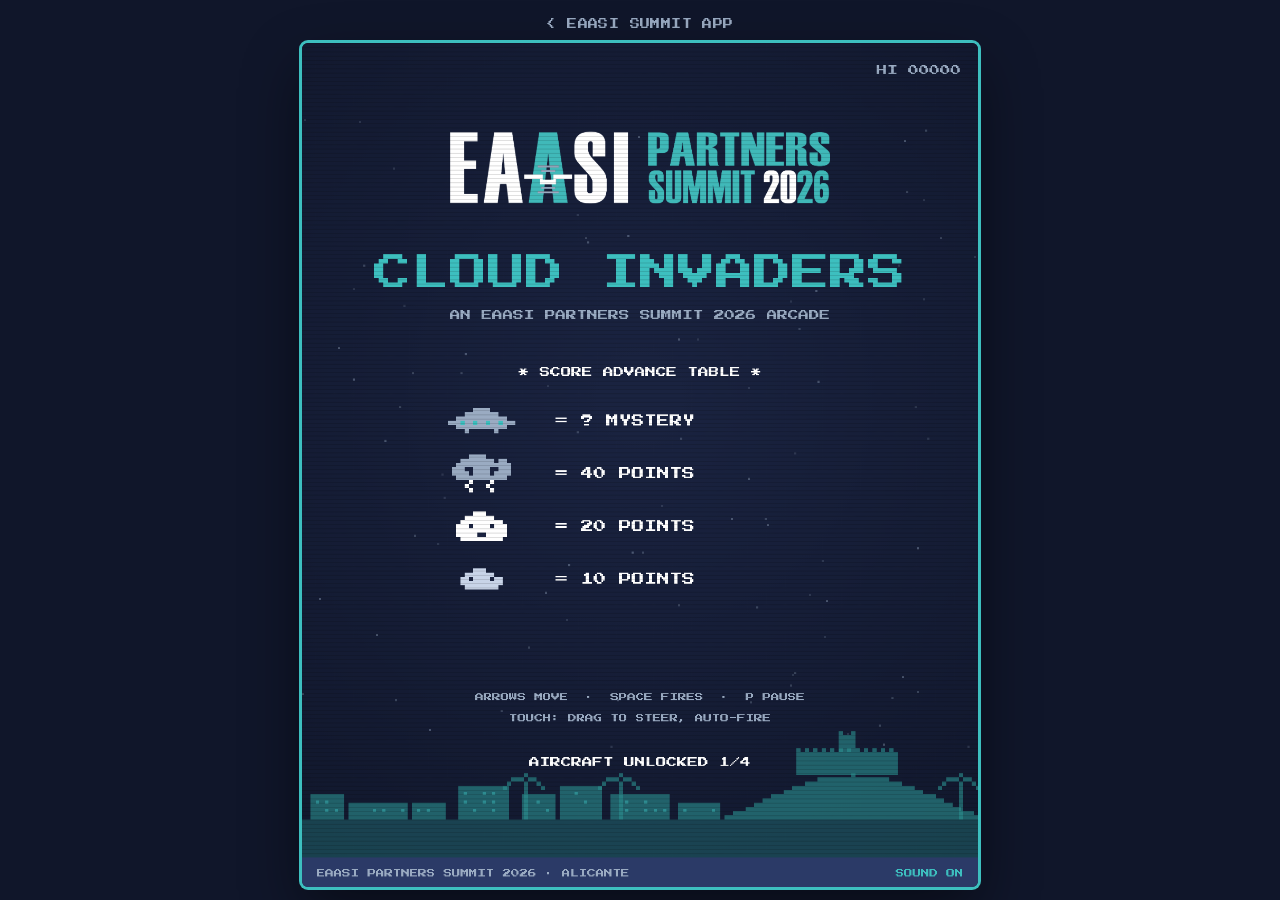
==== play/index.html @ fc4d6322 "Add Cloud Invaders arcade game with Top Pilots leaderboard - play/index.html: self-contained break-t" ====
<!doctype html>
<html lang="en">
<head>
<meta charset="utf-8">
<meta name="viewport" content="width=device-width, initial-scale=1, viewport-fit=cover">
<meta name="theme-color" content="#10162A">
<link rel="icon" href="/icons/icon-192.png" type="image/png">
<title>Cloud Invaders</title>
<meta name="claude:viewport-fit-sides" content="cover">
<link rel="preconnect" href="https://fonts.googleapis.com">
<link rel="preconnect" href="https://fonts.gstatic.com" crossorigin>
<link rel="stylesheet" href="https://fonts.googleapis.com/css2?family=Press+Start+2P&display=swap">
<style>
/* Layout: one arcade cabinet screen (640x800 logical) scaled to fit the viewport, nothing else on the page.
   Deliberately single-theme: a dark arcade screen in the EAASI navy/teal palette. */
:root{
  --bg:#10162A; --navy:#1A2340; --mid:#2B3A67; --teal:#3DBFBF; --steel:#9AABC2;
  --pixel:"Press Start 2P", ui-monospace, "Courier New", monospace;
  color-scheme:dark;
}
html,body{height:100%}
body{background:var(--bg);color:var(--steel);margin:0;overflow:hidden;font-family:var(--pixel)}
.wrap{height:100%;box-sizing:border-box;display:flex;flex-direction:column;align-items:center;justify-content:center;gap:8px;
  padding-left:max(16px, env(safe-area-inset-left, 0px));padding-right:max(16px, env(safe-area-inset-right, 0px));padding-block:12px}
canvas{display:block;touch-action:none;user-select:none;-webkit-user-select:none;outline:none;border-radius:6px;
  box-shadow:0 0 0 1px var(--mid), 0 24px 60px rgba(0,0,0,.45);background:var(--navy)}
canvas:focus-visible{box-shadow:0 0 0 3px var(--teal), 0 24px 60px rgba(0,0,0,.45)}
[hidden]{display:none!important}
.stage{position:relative}
.back{font-family:var(--pixel);font-size:10px;color:var(--steel);text-decoration:none;letter-spacing:.04em;padding:6px 2px}
.back:hover,.back:focus-visible{color:var(--teal)}
.lb-form{position:absolute;left:9%;right:9%;top:49%;box-sizing:border-box;display:flex;flex-direction:column;gap:12px;padding:16px;
  background:rgba(26,35,64,.97);border:2px solid var(--teal);border-radius:8px;font-family:var(--pixel)}
.lb-form label{font-size:clamp(8px,1.5vh,11px);line-height:1.7;color:var(--teal);text-align:center}
.lb-form input{font-family:var(--pixel);font-size:16px;text-transform:uppercase;text-align:center;padding:10px 8px;min-width:0;
  background:var(--bg);color:#fff;border:1px solid var(--mid);border-radius:4px}
.lb-form input:focus-visible{outline:2px solid var(--teal);outline-offset:1px}
.lb-form .row{display:flex;gap:10px}
.lb-form button{flex:1;font-family:var(--pixel);font-size:11px;padding:11px 6px;border-radius:4px;cursor:pointer;border:1px solid var(--teal)}
.lb-form .send{background:var(--teal);color:var(--bg)}
.lb-form .skip{background:transparent;color:var(--teal)}
.lb-form button:focus-visible{outline:2px solid #fff;outline-offset:2px}
.lb-form .msg{font-size:9px;line-height:1.6;color:var(--steel);text-align:center;min-height:1em}
</style>
</head>
<body>
<div class="wrap" id="wrap">
  <a class="back" id="back" href="/">&lt; EAASI SUMMIT APP</a>
  <div class="stage" id="stage">
  <canvas id="game" tabindex="0" aria-label="Cloud Invaders, an EAASI Partners Summit 2026 arcade game. Arrow keys move, Space fires, Enter starts. On touch screens, drag to steer; the aircraft fires automatically."></canvas>
  <form class="lb-form" id="lbForm" hidden autocomplete="off">
    <label for="lbName">NEW SCORE! ENTER YOUR NAME FOR THE TOP PILOTS BOARD</label>
    <input id="lbName" name="name" maxlength="14" required spellcheck="false" placeholder="YOUR NAME">
    <div class="row"><button class="send" type="submit">SEND</button><button class="skip" type="button" id="lbSkip">SKIP</button></div>
    <div class="msg" id="lbMsg" aria-live="polite"></div>
  </form>
  </div>
</div>
<script>
(() => {
"use strict";
// ---------------------------------------------------------------- constants
const W = 640, H = 800, P = 4;
const PLAYER_Y = 664, GROUND = 714, FOOT = 772;
const C = { bg:"#10162A", navy:"#1A2340", mid:"#2B3A67", teal:"#3DBFBF", dteal:"#2A8F8F", steel:"#9AABC2",
            slate:"#6A7A8E", peri:"#C8D4E8", white:"#FFFFFF", rain:"#78AADC", hull:"#E8EEF8" };
const FONT = '"Press Start 2P", ui-monospace, monospace';
const LOGO = new Image(); LOGO.src = "[data-uri]";

// Top Pilots leaderboard (Supabase). Leave both empty to play without a leaderboard.
const LEADERBOARD = { url: "", key: "" };
const LB_ON = /^https:\/\//.test(LEADERBOARD.url) && LEADERBOARD.key.length > 20;
const PLANE_CODE = { p68:"P68", da62:"DA62", c421:"C421", b350:"KA350" };
const lb = { top:null, rank:null, myId:null };
function lbHeaders(extra = {}) {
  const h = { apikey:LEADERBOARD.key, ...extra };
  if (LEADERBOARD.key.startsWith("eyJ")) h.Authorization = "Bearer " + LEADERBOARD.key;   // legacy anon JWT
  return h;
}
async function lbRefresh() {
  if (!LB_ON) return;
  try {
    const r = await fetch(`${LEADERBOARD.url}/rest/v1/scores?select=id,name,score,wave,plane&order=score.desc,created_at.asc&limit=10`, { headers:lbHeaders() });
    if (r.ok) lb.top = await r.json();
  } catch (e) {}
}
async function lbSubmit(name, score, wave, plane) {
  const r = await fetch(`${LEADERBOARD.url}/rest/v1/rpc/submit_score`, {
    method:"POST", headers:lbHeaders({ "Content-Type":"application/json" }),
    body:JSON.stringify({ p_name:name, p_score:score, p_wave:wave, p_plane:plane }) });
  if (!r.ok) throw new Error("submit " + r.status);
  return r.json();
}
async function lbRank(score) {
  try {
    const r = await fetch(`${LEADERBOARD.url}/rest/v1/scores?select=id&score=gt.${score}`, { method:"HEAD", headers:lbHeaders({ Prefer:"count=exact" }) });
    const m = (r.headers.get("content-range") || "").match(/\/(\d+)/);
    return m ? Number(m[1]) + 1 : null;
  } catch (e) { return null; }
}

// ---------------------------------------------------------------- aircraft
const PLANES = [
  { id:"p68", line1:"PARTENAVIA P68", line2:"OBSERVER", short:"P68 OBSERVER", unlock:0,
    speed:230, cool:0.50, beams:1, maxBul:2, bspeed:540, lives:3,
    rows:["......GGG......","......GGG......","......WWW......","..EE..WWW..EE..","WWEEWWWWWWWEEWW","WWWWWWWWWWWWWWW",
          "..EE..WSW..EE..","......WSW......","......WSW......","......WSW......","......WWW......","....WWWWWWW....",
          "....WWWWWWW....",".......W......."],
    map:{W:C.white,G:C.teal,E:C.steel,S:C.teal} },
  { id:"da62", line1:"DIAMOND DA62", line2:"MPP", short:"DA62 MPP", unlock:2,
    speed:275, cool:0.42, beams:1, maxBul:3, bspeed:660, lives:3,
    rows:[".......W.......","......WWW......","......WTW......","......WTW......","..EE..WWW..EE..","..EE..WWW..EE..",
          "WWEEWWWWWWWEEWW",".WWWWWWWWWWWWW.","..EE..WWW..EE..","......WWW......","......WWW......","......WWW......",
          ".......W.......","....WWWWWWW...."],
    map:{W:C.hull,T:C.teal,E:C.slate} },
  { id:"c421", line1:"CESSNA 421", line2:"GOLDEN EAGLE", short:"CESSNA 421", unlock:4,
    speed:250, cool:0.45, beams:2, maxBul:4, bspeed:580, lives:3,
    rows:[".......W.......","......WWW......","......WWW......","......WTW......","..EE..WTW..EE..","..EE..WWW..EE..",
          "WWEEWWWWWWWEEWW","WWWWWWWWWWWWWWW","......WSW......","......WSW......","......WWW......","....WWWWWWW....",
          "...WWWWWWWWW...",".......W......."],
    map:{W:C.peri,T:C.navy,E:C.steel,S:C.teal} },
  { id:"b350", line1:"BEECHCRAFT", line2:"KING AIR 350", short:"KING AIR 350", unlock:6,
    speed:290, cool:0.34, beams:3, maxBul:6, bspeed:680, lives:4,
    rows:["........W........",".......WWW.......",".......WTW.......",".......WWW.......","...EE..WWW..EE...","...EE..WWW..EE...",
          "WWWEEWWWWWWWEEWWW","GWWWWWWWWWWWWWWWG","...EE..WSW..EE...",".......WSW.......",".......WSW.......",".......WWW.......",
          ".......WWW.......","....WWWWWWWWW....","........W........"],
    map:{W:C.white,T:C.teal,E:C.steel,S:C.teal,G:C.teal} },
];

// ---------------------------------------------------------------- cloud invaders (original pixel art)
const CLOUDS = {
  storm:{ frames:[
    ["....XXXX......","..XXXXXXXX.XX.",".XXXXXXXXXXXXX","XXXEEXXXXEEXXX","XXXXEXXXXEXXXX",".XXXXXXXXXXXX.","....B....B....","...B....B.....","....B....B...."],
    ["......XXXX....",".XX.XXXXXXXX..","XXXXXXXXXXXXX.","XXXEEXXXXEEXXX","XXXXEXXXXEXXXX",".XXXXXXXXXXXX.",".....B....B...","....B....B....",".....B....B..."]],
    map:{X:C.steel,E:C.navy,B:C.white}, pts:40 },
  cumulus:{ frames:[
    ["....XXX.....","..XXXXXXX...",".XXXXXXXXXX.","XXXEXXXXEXXX","XXXXXXXXXXXX","XXXXXEEXXXXX",".XXXXXXXXXX."],
    [".....XXX....","...XXXXXXX..",".XXXXXXXXXX.","XXXEXXXXEXXX","XXXXXXXXXXXX","XXXXXXXXXXXX",".XXXXXEEXXX."]],
    map:{X:C.white,E:C.navy}, pts:20 },
  small:{ frames:[
    ["...XXX....",".XXXXXXX..","XXEXXXXEXX","XXXXXXXXXX",".XXXXXXXX."],
    ["....XXX...","..XXXXXXX.","XXEXXXXEXX","XXXXXXXXXX",".XXXXXXXX."]],
    map:{X:C.peri,E:C.navy}, pts:10 },
  jammer:{ frames:[
    ["......XXXX......","....XXXXXXXX....","..XXXXXXXXXXXX..","XXXLXXLXXLXXLXXX","..XXXXXXXXXXXX..","....X......X...."],
    ["......XXXX......","....XXXXXXXX....","..XXXXXXXXXXXX..","XXLXXLXXLXXLXXLX","..XXXXXXXXXXXX..","....X......X...."]],
    map:{X:C.steel,L:C.teal}, pts:0 },
};

function makeSprite(rows, map, p) {
  const c = document.createElement("canvas");
  c.width = rows[0].length * p; c.height = rows.length * p;
  const x = c.getContext("2d");
  rows.forEach((r, y) => [...r].forEach((ch, i) => { if (ch !== ".") { x.fillStyle = map[ch]; x.fillRect(i * p, y * p, p, p); } }));
  return c;
}
function silhouette(rows, p) {
  const m = {}; [...new Set(rows.join(""))].forEach(ch => m[ch] = C.mid);
  return makeSprite(rows, m, p);
}
function pixels(rows, map) {
  const out = [];
  rows.forEach((r, y) => [...r].forEach((ch, i) => { if (ch !== ".") out.push([i, y, map[ch]]); }));
  return out;
}
const SPR = {};
for (const [k, d] of Object.entries(CLOUDS)) {
  SPR[k] = d.frames.map(f => makeSprite(f, d.map, P));
  SPR[k].w = d.frames[0][0].length * P; SPR[k].h = d.frames[0].length * P;
}
PLANES.forEach(pl => {
  pl.spr = makeSprite(pl.rows, pl.map, P);
  pl.big = makeSprite(pl.rows, pl.map, 5);
  pl.dark = silhouette(pl.rows, 5);
  pl.mini = makeSprite(pl.rows, pl.map, 2);
});

// ---------------------------------------------------------------- persistence (per browser; optional)
const KEY = "eaasi-cloud-invaders-v1";
const save = { hi:0, unlocked:0, sel:0, mute:false };
try { const s = JSON.parse(localStorage.getItem(KEY) || "null"); if (s && typeof s === "object") Object.assign(save, s); } catch (e) {}
if (!PLANES[save.sel] || PLANES[save.sel].unlock > save.unlocked) save.sel = 0;
function persist() { try { localStorage.setItem(KEY, JSON.stringify(save)); } catch (e) {} }
const isUnlocked = i => PLANES[i].unlock <= save.unlocked;

// ---------------------------------------------------------------- sound (Web Audio, after first input)
let ac = null;
function audio() {
  if (save.mute) return null;
  if (!ac) { try { ac = new (window.AudioContext || window.webkitAudioContext)(); } catch (e) { return null; } }
  if (ac.state === "suspended") ac.resume();
  return ac;
}
function tone(f1, f2, dur, type = "square", vol = .04, delay = 0) {
  const a = audio(); if (!a) return;
  const t = a.currentTime + delay, o = a.createOscillator(), g = a.createGain();
  o.type = type; o.frequency.setValueAtTime(f1, t); o.frequency.exponentialRampToValueAtTime(Math.max(20, f2), t + dur);
  g.gain.setValueAtTime(vol, t); g.gain.exponentialRampToValueAtTime(0.0001, t + dur);
  o.connect(g).connect(a.destination); o.start(t); o.stop(t + dur + .02);
}
function noise(dur, vol = .05) {
  const a = audio(); if (!a) return;
  const b = a.createBuffer(1, Math.floor(a.sampleRate * dur), a.sampleRate), d = b.getChannelData(0);
  for (let i = 0; i < d.length; i++) d[i] = (Math.random() * 2 - 1) * (1 - i / d.length);
  const s = a.createBufferSource(), g = a.createGain(); s.buffer = b; g.gain.value = vol;
  s.connect(g).connect(a.destination); s.start();
}
const SFX = {
  shoot: () => tone(1500, 700, .07, "square", .02),
  hit:   () => { noise(.16, .05); tone(320, 90, .14, "triangle", .05); },
  ufo:   () => tone(420, 980, .3, "sawtooth", .018),
  ufoHit:() => { noise(.3, .07); [0, .08, .16].forEach((d, i) => tone(600 + i * 300, 600 + i * 300, .08, "square", .03, d)); },
  die:   () => { noise(.5, .08); tone(400, 60, .6, "sawtooth", .045); },
  step:  i => { const f = [110, 98, 87, 82][i % 4]; tone(f, f, .06, "triangle", .03); },
  clear: () => [523, 659, 784, 1047].forEach((f, i) => tone(f, f, .14, "square", .03, i * .11)),
  unlock:() => [392, 523, 659, 784, 1047, 1319].forEach((f, i) => tone(f, f, .16, "triangle", .05, .5 + i * .1)),
  start: () => [262, 330, 392, 523].forEach((f, i) => tone(f, f, .1, "square", .03, i * .08)),
  nope:  () => tone(160, 120, .15, "square", .03),
  blip:  () => tone(880, 880, .04, "square", .02),
};

// ---------------------------------------------------------------- canvas sizing
const cv = document.getElementById("game"), ctx = cv.getContext("2d"), wrap = document.getElementById("wrap");
let R = 1, bgLayer = null;
function resize() {
  const cs = getComputedStyle(wrap), r = wrap.getBoundingClientRect();
  const aw = r.width - parseFloat(cs.paddingLeft) - parseFloat(cs.paddingRight);
  const ah = r.height - parseFloat(cs.paddingTop) - parseFloat(cs.paddingBottom);
  const back = document.getElementById("back");
  const bh = back && !back.hidden ? back.offsetHeight + 8 : 0;
  const s = Math.max(.25, Math.min(aw / W, (ah - bh) / H));
  const stage = document.getElementById("stage");
  stage.style.width = Math.floor(W * s) + "px"; stage.style.height = Math.floor(H * s) + "px";
  cv.style.width = Math.floor(W * s) + "px"; cv.style.height = Math.floor(H * s) + "px";
  const nr = Math.min(4, Math.max(1, Math.ceil(s * (window.devicePixelRatio || 1))));
  if (nr !== R || !bgLayer) { R = nr; cv.width = W * R; cv.height = H * R; bgLayer = buildBackground(); }
}

// ---------------------------------------------------------------- static background: sky, stars, Alicante skyline
function rng(seed) { let s = seed; return () => (s = (s * 16807) % 2147483647) / 2147483647; }
function buildBackground() {
  const c = document.createElement("canvas"); c.width = W * R; c.height = H * R;
  const x = c.getContext("2d"); x.scale(R, R);
  const gr = x.createRadialGradient(W / 2, H * .42, 40, W / 2, H * .42, H * .75);
  gr.addColorStop(0, C.navy); gr.addColorStop(1, C.bg);
  x.fillStyle = gr; x.fillRect(0, 0, W, H);
  const r = rng(7);
  for (let i = 0; i < 90; i++) {
    x.globalAlpha = [.18, .28, .4][Math.floor(r() * 3)];
    x.fillStyle = C.steel; x.fillRect(Math.floor(r() * W / 2) * 2, 70 + Math.floor(r() * 300) * 2, 2, 2);
  }
  x.globalAlpha = 1;
  // skyline band
  const q = 4, g0 = GROUND + 22, c1 = "rgba(42,143,143,.62)", c2 = "rgba(61,191,191,.45)";
  x.fillStyle = "rgba(42,143,143,.35)"; x.fillRect(0, g0, W, FOOT - g0);
  // Benacantil hill + Santa Barbara castle
  const cx = 520, hw = 140, hh = 44;
  x.fillStyle = c1;
  for (let px = cx - hw; px < cx + hw; px += q) {
    const h = Math.floor(hh * Math.pow(Math.cos((px - cx) / hw * Math.PI / 2), 1.4) / q) * q;
    x.fillRect(px, g0 - h, q, h);
  }
  const top = g0 - hh;
  x.fillRect(cx - 52, top - 20, 96, 22);
  for (let px = cx - 52; px < cx + 44; px += 2 * q) x.fillRect(px, top - 20 - q, q, q);
  x.fillRect(cx - 12, top - 36, 16, 16);
  x.fillRect(cx - 12, top - 40, q, q); x.fillRect(cx, top - 40, q, q);
  // city blocks
  let bx = 8; const r2 = rng(3);
  while (bx < cx - hw - 20) {
    const bw = [32, 40, 48, 56][Math.floor(r2() * 4)], bh = [16, 24, 32, 40][Math.floor(r2() * 4)];
    x.fillStyle = c1; x.fillRect(bx, g0 - bh, bw, bh);
    x.fillStyle = c2;
    for (let wy = g0 - bh + 6; wy < g0 - 4; wy += 8) for (let wx = bx + 5; wx < bx + bw - 4; wx += 9) if (r2() < .45) x.fillRect(wx, wy, 3, 3);
    bx += bw + [4, 8, 12][Math.floor(r2() * 3)];
  }
  // palms
  x.fillStyle = c1;
  for (const px of [210, 300, 640 - 18]) {
    x.fillRect(px, g0 - 36, q, 36);
    for (const [dx, dy] of [[-16,-36],[-12,-40],[-8,-40],[-4,-40],[4,-40],[8,-40],[12,-36],[16,-32],[-20,-32],[0,-44]]) x.fillRect(px + dx, g0 + dy, q, q);
  }
  // footer band
  x.fillStyle = C.mid; x.fillRect(0, FOOT, W, H - FOOT);
  x.font = `8px ${FONT}`; x.fillStyle = C.steel; x.textBaseline = "middle"; x.textAlign = "left";
  x.fillText("EAASI PARTNERS SUMMIT 2026 · ALICANTE", 14, FOOT + 15);
  return c;
}

// ---------------------------------------------------------------- input
const keys = { left:false, right:false, fire:false };
const touch = { active:false, x:W / 2 };
let paused = false;

// ---------------------------------------------------------------- game state
let state = "title", st = 0, sel = save.sel, g = null, clock = 0;

function newGame() {
  const pl = PLANES[sel];
  save.sel = sel; persist();
  g = { pl, score:0, lives:pl.lives, wave:0, parts:[], pops:[] };
  SFX.start(); nextWave();
}
function nextWave() {
  g.wave++;
  g.clouds = [];
  ["storm", "cumulus", "cumulus", "small"].forEach((k, r) => { for (let c = 0; c < 8; c++) g.clouds.push({ k, r, c, alive:true }); });
  g.total = g.clouds.length;
  g.ox = (W - (7 * 64 + 56)) / 2; g.oy = 110 + Math.min(g.wave - 1, 6) * 16;
  g.dir = 1; g.acc = 0; g.anim = 0; g.stepN = 0;
  g.px = W / 2; g.shots = []; g.drops = []; g.splash = []; g.cool = .3; g.dropAcc = 0;
  g.ufo = null; g.ufoT = 10 + Math.random() * 8; g.ufoCount = 0; g.inv = 1.6; g.respawn = 0; g.dying = 0;
  state = "play"; st = 0;
}
const cloudX = cl => g.ox + cl.c * 64 + (56 - SPR[cl.k].w) / 2;
const cloudY = cl => g.oy + cl.r * 44 + (36 - SPR[cl.k].h) / 2;
const clamp = (v, a, b) => Math.max(a, Math.min(b, v));

function burst(x, y, rows, map, p = P) {
  pixels(rows, map).forEach(([px, py, col], i) => {
    if (i % 2) return;
    const a = Math.random() * Math.PI * 2, sp = 40 + Math.random() * 160;
    g.parts.push({ x:x + px * p, y:y + py * p, vx:Math.cos(a) * sp, vy:Math.sin(a) * sp - 60, c:col, t:0, s:p });
  });
}
function fire() {
  const pl = g.pl, y = PLAYER_Y - 30;
  if (pl.beams === 1) g.shots.push({ x:g.px, y, vx:0 });
  else if (pl.beams === 2) { g.shots.push({ x:g.px - 14, y:y + 8, vx:0 }, { x:g.px + 14, y:y + 8, vx:0 }); }
  else { g.shots.push({ x:g.px, y, vx:0 }, { x:g.px - 12, y:y + 6, vx:-70 }, { x:g.px + 12, y:y + 6, vx:70 }); }
  g.cool = pl.cool; SFX.shoot();
}
function playerHit() {
  burst(g.px - g.pl.spr.width / 2, PLAYER_Y - g.pl.spr.height / 2, g.pl.rows, g.pl.map);
  g.lives--; g.drops = []; SFX.die();
  if (g.lives <= 0) { g.dying = 1.4; } else { g.respawn = 1.3; }
}
function gameOver(reason) {
  g.reason = reason; state = "over"; st = 0; g.lbAsked = false; g.lbDone = !LB_ON || g.score <= 0;
  lb.myId = null; lb.rank = null;
  if (g.score > save.hi) { save.hi = g.score; g.newHi = true; }
  persist();
}
function waveClear() {
  g.bonus = 100 * g.wave + 50 * g.lives; g.score += g.bonus;
  g.newly = PLANES.map((p, i) => i).filter(i => PLANES[i].unlock > 0 && g.wave >= PLANES[i].unlock && save.unlocked < PLANES[i].unlock);
  save.unlocked = Math.max(save.unlocked, g.wave);
  if (g.score > save.hi) save.hi = g.score;
  persist();
  state = "clear"; st = 0; g.shots = []; g.drops = []; g.ufo = null;
  SFX.clear(); if (g.newly.length) SFX.unlock();
}

function update(dt) {
  st += dt; clock += dt;
  if (g) {
    for (const p of g.parts) { p.x += p.vx * dt; p.y += p.vy * dt; p.vy += 220 * dt; p.t += dt; }
    g.parts = g.parts.filter(p => p.t < .8);
    for (const q of g.pops) q.t += dt;
    g.pops = g.pops.filter(q => q.t < (q.big ? 1.6 : .8));
  }
  if (state === "clear" && st > (g.newly.length ? 5.2 : 3.2)) nextWave();
  if (state !== "play") return;

  const pl = g.pl;
  if (g.dying > 0) { g.dying -= dt; if (g.dying <= 0) gameOver("RAIN GROUNDED THE FLIGHT"); return; }
  const alive = g.clouds.filter(c => c.alive);
  if (!alive.length && !g.ufo) { waveClear(); return; }

  // formation: discrete steps, faster as it thins out and wave by wave
  if (alive.length) {
    const interval = (.05 + .6 * alive.length / g.total) / (1 + .12 * (g.wave - 1));
    g.acc += dt;
    if (g.acc >= interval) {
      g.acc -= interval; g.anim++; SFX.step(g.stepN++);
      let lo = 1e9, hi = -1e9;
      for (const c of alive) { lo = Math.min(lo, cloudX(c)); hi = Math.max(hi, cloudX(c) + SPR[c.k].w); }
      if ((g.dir > 0 && hi + 8 > W - 14) || (g.dir < 0 && lo - 8 < 14)) { g.dir *= -1; g.oy += 14; }
      else g.ox += 8 * g.dir;
    }
    if (alive.some(c => cloudY(c) + SPR[c.k].h >= PLAYER_Y - 30)) { burst(g.px - pl.spr.width / 2, PLAYER_Y - 28, pl.rows, pl.map); SFX.die(); gameOver("LOW CLOUD - IMC CONDITIONS"); return; }
  }

  // jammer UFO
  g.ufoT -= dt;
  if (!g.ufo && g.ufoT <= 0 && alive.length > 4 && g.ufoCount < 2) {
    g.ufoCount++;
    const d = Math.random() < .5 ? 1 : -1;
    g.ufo = { x: d > 0 ? -70 : W + 6, y: 78, v: 100 * d }; g.ufoT = 18 + Math.random() * 10; SFX.ufo();
  }
  if (g.ufo) { g.ufo.x += g.ufo.v * dt; if (g.ufo.x < -80 || g.ufo.x > W + 20) g.ufo = null; }

  // player
  if (g.respawn > 0) { g.respawn -= dt; if (g.respawn <= 0) { g.inv = 2; g.px = W / 2; } }
  else {
    let mv = (keys.right ? 1 : 0) - (keys.left ? 1 : 0);
    if (touch.active) { const d = touch.x - g.px; mv = Math.abs(d) < 3 ? 0 : Math.sign(d) * Math.min(1, Math.abs(d) / 24); }
    g.px = clamp(g.px + mv * pl.speed * dt, 34, W - 34);
    g.cool -= dt; g.inv -= dt;
    if ((keys.fire || touch.active) && g.cool <= 0 && g.shots.length + pl.beams <= pl.maxBul) fire();
  }

  // LiDAR pulses
  for (const s of g.shots) { s.y -= pl.bspeed * dt; s.x += s.vx * dt; }
  g.shots = g.shots.filter(s => {
    if (s.y < 60) return false;
    if (g.ufo && s.x >= g.ufo.x && s.x <= g.ufo.x + 64 && s.y >= g.ufo.y && s.y <= g.ufo.y + 24) {
      const pts = [50, 100, 150, 300][Math.floor(Math.random() * 4)];
      g.score += pts; burst(g.ufo.x, g.ufo.y, CLOUDS.jammer.frames[0], CLOUDS.jammer.map);
      g.pops.push({ x:g.ufo.x + 32, y:g.ufo.y, txt:`JAMMER DOWN +${pts}`, t:0, big:true });
      g.ufo = null; SFX.ufoHit(); return false;
    }
    for (const c of g.clouds) {
      if (!c.alive) continue;
      const x = cloudX(c), y = cloudY(c), sp = SPR[c.k];
      if (s.x >= x && s.x <= x + sp.w && s.y >= y && s.y <= y + sp.h) {
        c.alive = false; g.score += CLOUDS[c.k].pts;
        burst(x, y, CLOUDS[c.k].frames[g.anim % 2], CLOUDS[c.k].map);
        g.pops.push({ x:x + sp.w / 2, y, txt:"+" + CLOUDS[c.k].pts, t:0 });
        SFX.hit(); return false;
      }
    }
    return true;
  });

  // rain from the lowest cloud of a random column; storm clouds throw lightning
  g.dropAcc += dt;
  const every = Math.max(.32, 1.25 - .11 * (g.wave - 1));
  if (alive.length && g.dropAcc > every) {
    g.dropAcc = 0;
    const low = {};
    for (const c of alive) if (!low[c.c] || c.r > low[c.c].r) low[c.c] = c;
    const cols = Object.values(low), c = cols[Math.floor(Math.random() * cols.length)];
    const bolt = c.k === "storm";
    g.drops.push({ x:cloudX(c) + SPR[c.k].w / 2, y:cloudY(c) + SPR[c.k].h, v:(140 + 14 * g.wave) * (bolt ? 1.5 : 1), bolt });
  }
  for (const d of g.drops) d.y += d.v * dt;
  g.drops = g.drops.filter(d => {
    if (g.respawn <= 0 && g.inv <= 0 && Math.abs(d.x - g.px) < 22 && d.y + 10 > PLAYER_Y - 18 && d.y < PLAYER_Y + 22) { playerHit(); return false; }
    if (d.y > GROUND + 18) { g.splash.push({ x:d.x, t:0 }); return false; }
    return true;
  });
  for (const s of g.splash) s.t += dt;
  g.splash = g.splash.filter(s => s.t < .4);
}

// ---------------------------------------------------------------- drawing helpers
function text(s, x, y, size, color, align = "center", alpha = 1) {
  ctx.globalAlpha = alpha; ctx.font = `${size}px ${FONT}`; ctx.fillStyle = color;
  ctx.textAlign = align; ctx.textBaseline = "middle"; ctx.fillText(s, x, y); ctx.globalAlpha = 1;
}
const blink = (rate = 2.5) => Math.floor(clock * rate) % 2 === 0;
const pad = (n, l = 5) => String(Math.max(0, Math.floor(n))).padStart(l, "0");
function roundRect(x, y, w, h, r) { ctx.beginPath(); ctx.roundRect ? ctx.roundRect(x, y, w, h, r) : ctx.rect(x, y, w, h); }
const hits = [];   // tap regions for the current screen
function button(label, x, y, w, h, enabled, action) {
  roundRect(x, y, w, h, 6); ctx.fillStyle = enabled ? C.teal : C.mid; ctx.fill();
  text(label, x + w / 2, y + h / 2 + 1, 14, enabled ? C.bg : C.steel);
  hits.push({ x, y, w, h, action });
}

function drawHUD() {
  text("SCORE " + pad(g ? g.score : 0), 16, 26, 12, C.white, "left");
  if (g) text("WAVE " + String(g.wave).padStart(2, "0"), W / 2, 26, 12, C.teal);
  text("HI " + pad(Math.max(save.hi, g ? g.score : 0)), W - 16, 26, 12, C.white, "right");
  if (g) {
    for (let i = 0; i < Math.max(0, g.lives - 1); i++) ctx.drawImage(g.pl.mini, 16 + i * 38, 42);
    text(g.pl.short, W - 16, 52, 8, C.steel, "right");
  }
}
function drawFooter() {
  text(save.mute ? "SOUND OFF" : "SOUND ON", W - 14, FOOT + 15, 8, save.mute ? C.steel : C.teal, "right");
  hits.push({ x:W - 120, y:FOOT, w:120, h:H - FOOT, action:() => { save.mute = !save.mute; persist(); if (!save.mute) SFX.blip(); } });
}

function drawWorld() {
  ctx.save(); ctx.beginPath(); ctx.rect(0, 0, W, FOOT); ctx.clip();
  for (const c of g.clouds) if (c.alive) ctx.drawImage(SPR[c.k][g.anim % 2], Math.round(cloudX(c)), Math.round(cloudY(c)));
  if (g.ufo) {
    text("JAMMER", g.ufo.x + 32, g.ufo.y - 10, 8, C.steel);
    ctx.drawImage(SPR.jammer[Math.floor(clock * 6) % 2], Math.round(g.ufo.x), g.ufo.y);
  }
  for (const s of g.shots) { ctx.fillStyle = C.teal; ctx.fillRect(s.x - 1.5, s.y, 3, 7); ctx.globalAlpha = .55; ctx.fillRect(s.x - 1.5, s.y + 10, 3, 5); ctx.globalAlpha = 1; }
  for (const d of g.drops) {
    if (d.bolt) { ctx.fillStyle = C.white; ctx.fillRect(d.x - 1, d.y, 3, 5); ctx.fillRect(d.x + 2, d.y + 5, 3, 5); ctx.fillRect(d.x - 1, d.y + 10, 3, 5); }
    else { ctx.fillStyle = C.rain; ctx.fillRect(d.x - 1, d.y, 3, 9); }
  }
  for (const s of g.splash) {
    ctx.globalAlpha = 1 - s.t / .4; ctx.fillStyle = C.rain; const o = 4 + s.t * 30;
    ctx.fillRect(s.x - o, GROUND + 14, 3, 3); ctx.fillRect(s.x - 1, GROUND + 10, 3, 3); ctx.fillRect(s.x + o, GROUND + 14, 3, 3); ctx.globalAlpha = 1;
  }
  const showPlayer = state === "play" ? (g.respawn <= 0 && g.dying <= 0 && (g.inv <= 0 || Math.floor(clock * 10) % 2 === 0)) : state === "clear";
  if (showPlayer) ctx.drawImage(g.pl.spr, Math.round(g.px - g.pl.spr.width / 2), Math.round(PLAYER_Y - g.pl.spr.height / 2));
  for (const p of g.parts) { ctx.globalAlpha = Math.max(0, 1 - p.t / .8); ctx.fillStyle = p.c; ctx.fillRect(p.x, p.y, p.s - 1, p.s - 1); }
  ctx.globalAlpha = 1;
  for (const q of g.pops) {
    const life = q.big ? 1.6 : .8;
    text(q.txt, q.x, q.y - 26 * q.t, q.big ? 12 : 8, q.big ? C.teal : C.white, "center", 1 - Math.pow(q.t / life, 2));
  }
  ctx.restore();
}

function drawTitle() {
  if (LOGO.complete && LOGO.naturalWidth) {
    const w = 360, h = w * LOGO.naturalHeight / LOGO.naturalWidth;
    ctx.imageSmoothingEnabled = true; ctx.drawImage(LOGO, (W - w) / 2, 84, w, h); ctx.imageSmoothingEnabled = false;
  }
  text("CLOUD INVADERS", W / 2, 218, 36, C.teal);
  text("AN EAASI PARTNERS SUMMIT 2026 ARCADE", W / 2, 258, 10, C.steel);
  if (LB_ON && lb.top && lb.top.length && Math.floor(clock / 7) % 2 === 1) {
    drawBoard(300, null);
  } else {
  text("* SCORE ADVANCE TABLE *", W / 2, 312, 10, C.white);
  const rows = [["jammer", "= ? MYSTERY"], ["storm", "= 40 POINTS"], ["cumulus", "= 20 POINTS"], ["small", "= 10 POINTS"]];
  rows.forEach(([k, l], i) => {
    const y = 358 + i * 50, sp = SPR[k][Math.floor(clock * 2) % 2];
    ctx.drawImage(sp, W / 2 - 150 - sp.width / 2, y - sp.height / 2);
    text(l, W / 2 - 80, y, 12, C.white, "left");
  });
  }
  if (blink()) text("PRESS ENTER OR TAP TO START", W / 2, 578, 12, C.teal);
  text("ARROWS MOVE  ·  SPACE FIRES  ·  P PAUSE", W / 2, 620, 8, C.steel);
  text("TOUCH: DRAG TO STEER, AUTO-FIRE", W / 2, 640, 8, C.steel);
  const n = PLANES.filter((p, i) => isUnlocked(i)).length;
  text(`AIRCRAFT UNLOCKED ${n}/${PLANES.length}`, W / 2, 682, 10, C.white);
  hits.push({ x:0, y:0, w:W, h:FOOT, action:goHangar });
}

function drawHangar() {
  text("CHOOSE YOUR AIRCRAFT", W / 2, 92, 16, C.teal);
  text("CLEAR WAVES TO UNLOCK BIGGER SURVEY PLATFORMS", W / 2, 118, 8, C.steel);
  PLANES.forEach((pl, i) => {
    const cw = 290, ch = 246, x = 20 + (i % 2) * 310, y = 140 + Math.floor(i / 2) * 262, un = isUnlocked(i), on = sel === i;
    roundRect(x, y, cw, ch, 8); ctx.fillStyle = un ? "rgba(43,58,103,.55)" : "rgba(26,35,64,.6)"; ctx.fill();
    ctx.lineWidth = on ? 3 : 1; ctx.strokeStyle = on ? C.teal : C.mid; ctx.stroke();
    const sp = un ? pl.big : pl.dark;
    ctx.drawImage(sp, x + cw / 2 - sp.width / 2, y + 16);
    text(pl.line1, x + cw / 2, y + 108, 10, un ? C.white : C.slate);
    text(pl.line2, x + cw / 2, y + 126, 10, un ? C.white : C.slate);
    if (un) {
      const bars = [["SPEED", Math.round((pl.speed - 200) / 20)], ["PULSE RATE", Math.round((.6 - pl.cool) / .055)]];
      bars.forEach(([l, v], j) => {
        const by = y + 152 + j * 22;
        text(l, x + 18, by, 8, C.steel, "left");
        for (let b = 0; b < 5; b++) { ctx.fillStyle = b < v ? C.teal : C.mid; ctx.fillRect(x + 150 + b * 24, by - 5, 20, 10); }
      });
      text(`LIDAR BEAMS x${pl.beams}`, x + 18, y + 200, 8, C.steel, "left");
      text(`LIVES ${pl.lives}`, x + cw - 18, y + 200, 8, C.steel, "right");
      if (on) text("SELECTED", x + cw / 2, y + 228, 8, C.teal);
    } else {
      text("LOCKED", x + cw / 2, y + 170, 12, C.slate);
      text(`CLEAR WAVE ${pl.unlock} TO UNLOCK`, x + cw / 2, y + 196, 8, C.steel);
    }
    hits.push({ x, y, w:cw, h:ch, action:() => { if (sel !== i) { sel = i; SFX.blip(); } else if (un) newGame(); } });
  });
  const ok = isUnlocked(sel);
  button(ok ? "TAKE OFF" : "LOCKED", W / 2 - 120, 670, 240, 44, ok, () => ok ? newGame() : SFX.nope());
  text("ARROWS SELECT  ·  ENTER TAKE OFF", W / 2, 738, 8, C.white);
}

function drawClear() {
  const k = Math.min(1, st / .25);
  if (st > 1 || blink(6)) text("CAVOK!", W / 2, 250, 56, C.teal, "center", k);
  text("CEILING AND VISIBILITY OK", W / 2, 312, 12, C.white, "center", Math.min(1, Math.max(0, (st - .5) / .4)));
  text(`WAVE ${g.wave} CLEARED  +${g.bonus}`, W / 2, 344, 10, C.steel, "center", Math.min(1, Math.max(0, (st - .9) / .4)));
  if (g.newly.length && st > 1.4) {
    const pl = PLANES[g.newly[g.newly.length - 1]], a = Math.min(1, (st - 1.4) / .4);
    ctx.globalAlpha = a; roundRect(W / 2 - 220, 390, 440, 220, 8); ctx.fillStyle = "rgba(43,58,103,.9)"; ctx.fill();
    ctx.lineWidth = 3; ctx.strokeStyle = C.teal; ctx.stroke();
    ctx.drawImage(pl.big, W / 2 - pl.big.width / 2, 446); ctx.globalAlpha = 1;
    text("NEW AIRCRAFT UNLOCKED!", W / 2, 420, 12, C.teal, "center", blink(4) ? a : a * .6);
    text(`${pl.line1} ${pl.line2}`, W / 2, 548, 10, C.white, "center", a);
    text("SELECT IT IN THE HANGAR ON YOUR NEXT FLIGHT", W / 2, 580, 8, C.steel, "center", a);
  }
}

function drawBoard(y0, hiId) {
  text("* TOP PILOTS *", W / 2, y0 + 12, 12, C.teal);
  const rows = lb.top || [];
  if (!rows.length) { text("NO SCORES YET. BE THE FIRST!", W / 2, y0 + 60, 10, C.white); return; }
  rows.slice(0, 10).forEach((r, i) => {
    const y = y0 + 46 + i * 22, me = hiId && r.id === hiId, col = me ? C.teal : C.white;
    if (me && blink(4)) { ctx.fillStyle = "rgba(61,191,191,.15)"; ctx.fillRect(70, y - 10, W - 140, 20); }
    text(String(i + 1).padStart(2, " ") + ".", 120, y, 10, i < 3 ? C.teal : C.steel, "right");
    text(String(r.name).slice(0, 14), 136, y, 10, col, "left");
    text(pad(r.score, 6), 470, y, 10, col, "right");
    text(PLANE_CODE[r.plane] || "", 490, y, 8, C.steel, "left");
  });
}

function drawOver() {
  const a = Math.min(1, st / .4);
  ctx.fillStyle = `rgba(16,22,42,${Math.min(.88, st / 1.2)})`; ctx.fillRect(0, 60, W, FOOT - 60);
  text("FLIGHT CANCELLED", W / 2, 170, 24, C.teal, "center", a);
  text(g.reason, W / 2, 206, 10, C.white, "center", a);
  text(`SCORE ${pad(g.score)}`, W / 2, 256, 14, C.white, "center", a);
  text(g.newHi ? "NEW HI-SCORE!" : `HI-SCORE ${pad(save.hi)}`, W / 2, 286, 10, g.newHi ? C.teal : C.steel, "center", a);
  text(`WAVES CLEARED ${g.wave - 1}`, W / 2, 312, 10, C.steel, "center", a);
  const next = PLANES.find(p => p.unlock > save.unlocked);
  text(next ? `NEXT UNLOCK: ${next.short} AT WAVE ${next.unlock}` : "ALL AIRCRAFT UNLOCKED, CAPTAIN!", W / 2, 342, 8, C.white, "center", a);
  if (st > 1 && !g.lbAsked && !g.lbDone) openEntry();
  if (g.lbDone) {
    if (LB_ON && lb.top) {
      drawBoard(372, lb.myId);
      if (lb.rank && lb.rank > 10) text(`YOUR RANK: #${lb.rank}`, W / 2, 648, 10, C.teal);
    }
    if (st > 1 && blink()) text("PRESS ENTER OR TAP TO FLY AGAIN", W / 2, LB_ON && lb.top ? 690 : 420, 12, C.teal);
    if (st > 1) hits.push({ x:0, y:0, w:W, h:FOOT, action:goHangar });
  }
}

// ---------------------------------------------------------------- name entry (HTML form over the canvas)
const form = document.getElementById("lbForm"), nameIn = document.getElementById("lbName"), msg = document.getElementById("lbMsg");
function openEntry() {
  g.lbAsked = true; form.hidden = false; msg.textContent = "";
  nameIn.value = save.name || "";
  setTimeout(() => { try { nameIn.focus({ preventScroll:true }); nameIn.select(); } catch (e) {} }, 30);
}
function closeEntry() { form.hidden = true; g.lbDone = true; st = Math.max(st, 1); cv.focus({ preventScroll:true }); }
form.addEventListener("submit", async e => {
  e.preventDefault();
  const name = nameIn.value.toUpperCase().replace(/\s+/g, " ").trim();
  if (!/^[A-Z0-9 .&\-]{2,14}$/.test(name)) { msg.textContent = "USE 2-14 LETTERS OR NUMBERS"; return; }
  msg.textContent = "SENDING..."; form.querySelector(".send").disabled = true;
  try {
    const id = await lbSubmit(name, g.score, g.wave, g.pl.id);
    save.name = name; persist();
    lb.myId = typeof id === "number" ? id : (Array.isArray(id) ? id[0] : id);
    await lbRefresh(); lb.rank = await lbRank(g.score);
    SFX.unlock(); closeEntry();
  } catch (err) {
    msg.textContent = "COULD NOT SEND THE SCORE. CHECK THE CONNECTION AND TRY AGAIN.";
  } finally { form.querySelector(".send").disabled = false; }
});
document.getElementById("lbSkip").addEventListener("click", closeEntry);

function draw() {
  hits.length = 0;
  ctx.setTransform(1, 0, 0, 1, 0, 0);
  ctx.drawImage(bgLayer, 0, 0);
  ctx.setTransform(R, 0, 0, R, 0, 0);
  ctx.imageSmoothingEnabled = false;
  if (state === "title") drawTitle();
  else if (state === "hangar") drawHangar();
  else { drawHUD(); drawWorld(); if (state === "clear") drawClear(); if (state === "over") drawOver(); }
  if (state === "title" || state === "hangar") text("HI " + pad(save.hi), W - 16, 26, 10, C.steel, "right");
  if (paused) {
    ctx.fillStyle = "rgba(16,22,42,.75)"; ctx.fillRect(0, 0, W, FOOT);
    text("PAUSED", W / 2, 360, 28, C.teal); text("PRESS P OR TAP TO RESUME", W / 2, 410, 10, C.white);
  }
  drawFooter();
  // CRT scanlines
  ctx.fillStyle = "rgba(0,0,0,.12)";
  for (let y = 0; y < FOOT; y += 4) ctx.fillRect(0, y, W, 1);
}

// ---------------------------------------------------------------- flow
function goHangar() { form.hidden = true; state = "hangar"; st = 0; SFX.blip(); lbRefresh(); }
function primary() {
  if (paused) { paused = false; return; }
  if (state === "title") goHangar();
  else if (state === "hangar") { if (isUnlocked(sel)) newGame(); else SFX.nope(); }
  else if (state === "over" && st > 1 && g.lbDone) goHangar();
}
const KEYMAP = { ArrowLeft:"left", KeyA:"left", ArrowRight:"right", KeyD:"right", Space:"fire", ArrowUp:"fire", KeyW:"fire", KeyZ:"fire" };
addEventListener("keydown", e => {
  if (e.target && e.target.closest && e.target.closest("form")) return;
  if (state === "over" && !form.hidden) return;
  if (KEYMAP[e.code] || e.code === "ArrowDown") e.preventDefault();
  if (state === "hangar" && !e.repeat) {
    if (e.code === "ArrowLeft" || e.code === "KeyA") { sel = (sel + 3) % 4; SFX.blip(); return; }
    if (e.code === "ArrowRight" || e.code === "KeyD") { sel = (sel + 1) % 4; SFX.blip(); return; }
    if (e.code === "ArrowUp" || e.code === "ArrowDown" || e.code === "KeyW" || e.code === "KeyS") { sel = (sel + 2) % 4; SFX.blip(); return; }
    if (e.code === "Escape") { state = "title"; st = 0; return; }
  }
  if (KEYMAP[e.code]) keys[KEYMAP[e.code]] = true;
  if (e.code === "Enter" || (e.code === "Space" && state !== "play")) primary();
  if ((e.code === "KeyP" || e.code === "Escape") && state === "play") paused = !paused;
  if (e.code === "KeyM") { save.mute = !save.mute; persist(); }
});
addEventListener("keyup", e => { if (KEYMAP[e.code]) keys[KEYMAP[e.code]] = false; });
function toLogical(e) { const r = cv.getBoundingClientRect(); return { x:(e.clientX - r.left) / r.width * W, y:(e.clientY - r.top) / r.height * H }; }
cv.addEventListener("pointerdown", e => {
  cv.focus(); audio();
  const p = toLogical(e);
  if (paused) { paused = false; return; }
  const h = [...hits].reverse().find(h => p.x >= h.x && p.x <= h.x + h.w && p.y >= h.y && p.y <= h.y + h.h);
  if (state === "play" && !(h && p.y > FOOT)) { touch.active = true; touch.x = p.x; cv.setPointerCapture(e.pointerId); return; }
  if (h) h.action();
});
cv.addEventListener("pointermove", e => { if (touch.active) touch.x = toLogical(e).x; });
const endTouch = () => { touch.active = false; };
cv.addEventListener("pointerup", endTouch); cv.addEventListener("pointercancel", endTouch);
document.addEventListener("visibilitychange", () => { if (document.hidden && state === "play") paused = true; });
addEventListener("blur", () => { keys.left = keys.right = keys.fire = false; touch.active = false; });

new ResizeObserver(resize).observe(wrap);
resize();
let last = performance.now();
function loop(now) {
  const dt = Math.min(.05, (now - last) / 1000); last = now;
  if (!paused) { const n = Math.ceil(dt / (1 / 120)); for (let i = 0; i < n; i++) update(dt / n); } else clock += dt;
  draw();
  requestAnimationFrame(loop);
}
if (document.fonts && document.fonts.load) document.fonts.load(`12px ${FONT}`).then(() => { bgLayer = buildBackground(); }).catch(() => {});
lbRefresh(); setInterval(() => { if (state === "title") lbRefresh(); }, 60000);
requestAnimationFrame(loop);
cv.focus({ preventScroll:true });
})();
</script>

</body>
</html>
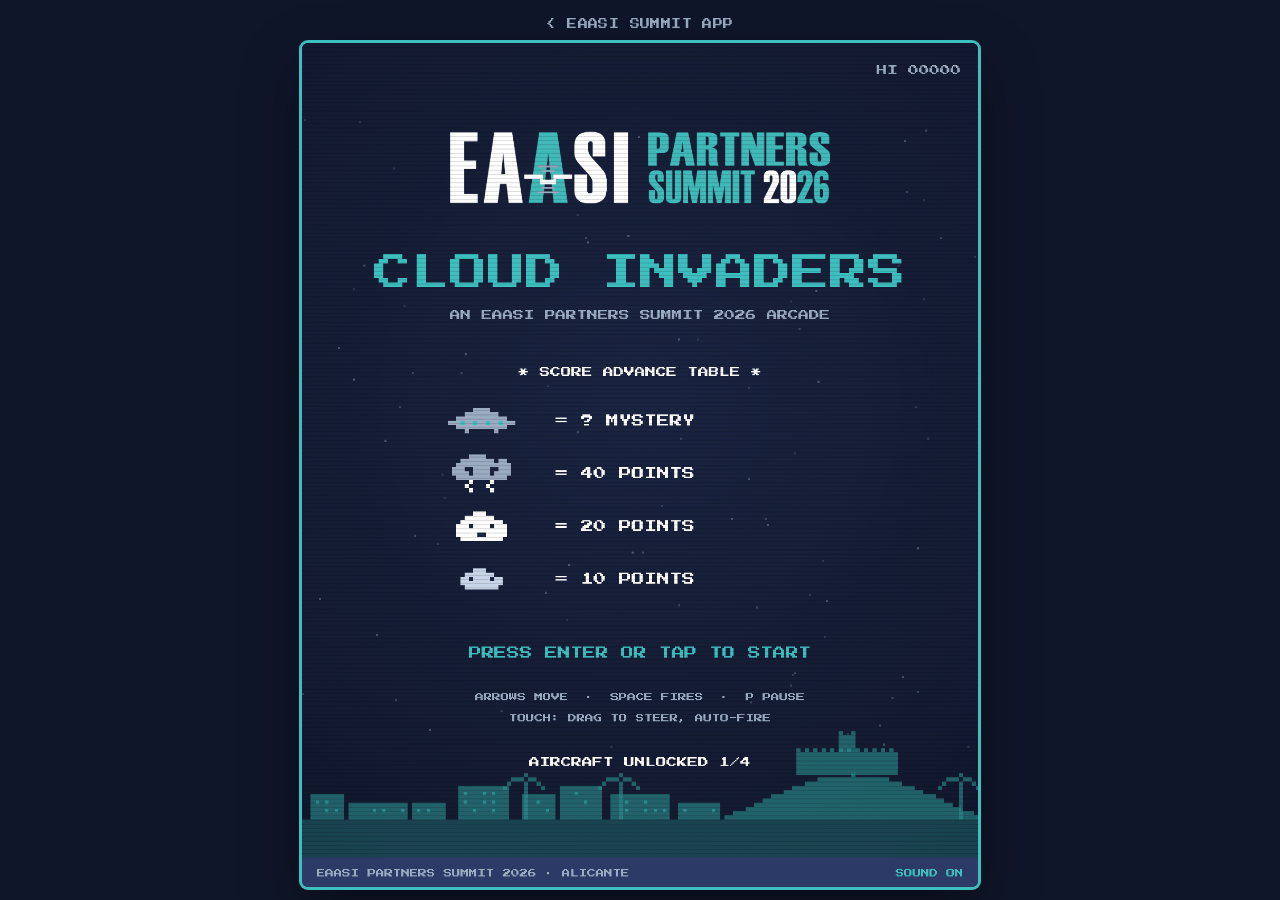
==== commit 46f7878a: "Cloud Invaders: connect Top Pilots leaderboard to Supabase project Co-Authored-By: Claude Opus 5.5 <" ====
--- a/play/index.html
+++ b/play/index.html
@@ -68,7 +68,7 @@
 const LOGO = new Image(); LOGO.src = "[data-uri]";
 
 // Top Pilots leaderboard (Supabase). Leave both empty to play without a leaderboard.
-const LEADERBOARD = { url: "", key: "" };
+const LEADERBOARD = { url: "https://eqlgrzfvixsyzjjqiiji.supabase.co", key: "sb_publishable_DVnReUZmPpT6lR_H69135Q_m09yCT29" };
 const LB_ON = /^https:\/\//.test(LEADERBOARD.url) && LEADERBOARD.key.length > 20;
 const PLANE_CODE = { p68:"P68", da62:"DA62", c421:"C421", b350:"KA350" };
 const lb = { top:null, rank:null, myId:null };
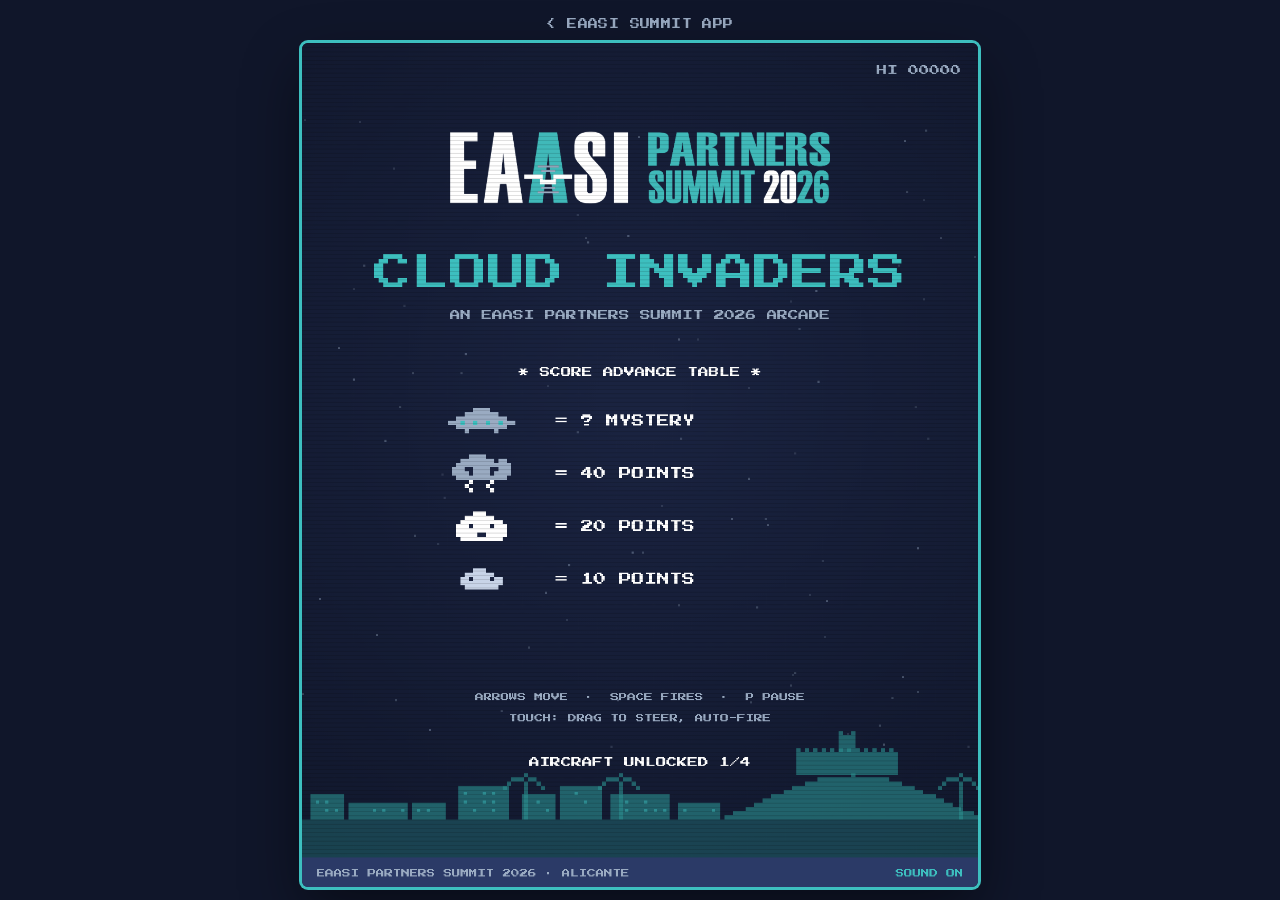
==== commit dc088cda: "Cloud Invaders: move promo to Committees and allow switching aircraft mid-run - Promo card removed f" ====
--- a/play/index.html
+++ b/play/index.html
@@ -348,7 +348,24 @@
   if (g.score > save.hi) save.hi = g.score;
   persist();
   state = "clear"; st = 0; g.shots = []; g.drops = []; g.ufo = null;
+  // a new aircraft opens the picker with it preselected; the wave waits for the choice
+  g.picking = g.newly.length > 0;
+  g.pickSel = g.newly.length ? g.newly[g.newly.length - 1] : PLANES.indexOf(g.pl);
   SFX.clear(); if (g.newly.length) SFX.unlock();
+}
+const ownedPlanes = () => PLANES.map((p, i) => i).filter(isUnlocked);
+function openPicker() { g.picking = true; g.pickSel = PLANES.indexOf(g.pl); st = Math.max(st, 1.1); SFX.blip(); }
+function movePick(d) { const o = ownedPlanes(); g.pickSel = o[(o.indexOf(g.pickSel) + d + o.length) % o.length]; SFX.blip(); }
+function choosePlane(i) {
+  if (!isUnlocked(i)) { SFX.nope(); return; }
+  const nw = PLANES[i];
+  if (nw !== g.pl) {
+    // switching to a sturdier aircraft adds its extra lives once per run
+    g.livesCap = Math.max(g.livesCap || g.pl.lives, g.pl.lives);
+    if (nw.lives > g.livesCap) { g.lives += nw.lives - g.livesCap; g.livesCap = nw.lives; }
+    g.pl = nw; sel = i; save.sel = i; persist(); SFX.start();
+  } else SFX.blip();
+  g.picking = false; nextWave();
 }
 
 function update(dt) {
@@ -359,7 +376,7 @@
     for (const q of g.pops) q.t += dt;
     g.pops = g.pops.filter(q => q.t < (q.big ? 1.6 : .8));
   }
-  if (state === "clear" && st > (g.newly.length ? 5.2 : 3.2)) nextWave();
+  if (state === "clear" && !g.picking && st > 3.4) nextWave();
   if (state !== "play") return;
 
   const pl = g.pl;
@@ -563,15 +580,35 @@
   if (st > 1 || blink(6)) text("CAVOK!", W / 2, 250, 56, C.teal, "center", k);
   text("CEILING AND VISIBILITY OK", W / 2, 312, 12, C.white, "center", Math.min(1, Math.max(0, (st - .5) / .4)));
   text(`WAVE ${g.wave} CLEARED  +${g.bonus}`, W / 2, 344, 10, C.steel, "center", Math.min(1, Math.max(0, (st - .9) / .4)));
-  if (g.newly.length && st > 1.4) {
-    const pl = PLANES[g.newly[g.newly.length - 1]], a = Math.min(1, (st - 1.4) / .4);
-    ctx.globalAlpha = a; roundRect(W / 2 - 220, 390, 440, 220, 8); ctx.fillStyle = "rgba(43,58,103,.9)"; ctx.fill();
-    ctx.lineWidth = 3; ctx.strokeStyle = C.teal; ctx.stroke();
-    ctx.drawImage(pl.big, W / 2 - pl.big.width / 2, 446); ctx.globalAlpha = 1;
-    text("NEW AIRCRAFT UNLOCKED!", W / 2, 420, 12, C.teal, "center", blink(4) ? a : a * .6);
-    text(`${pl.line1} ${pl.line2}`, W / 2, 548, 10, C.white, "center", a);
-    text("SELECT IT IN THE HANGAR ON YOUR NEXT FLIGHT", W / 2, 580, 8, C.steel, "center", a);
-  }
+  const owned = ownedPlanes();
+  if (g.picking && st > 1) drawPicker(owned, Math.min(1, (st - 1) / .35));
+  else if (!g.picking && owned.length > 1 && st > .9)
+    button("CHANGE AIRCRAFT (C)", W / 2 - 160, 400, 320, 40, true, openPicker);
+}
+
+const PICK_CODE = { p68:"P68", da62:"DA62", c421:"C421", b350:"KING AIR" };
+function drawPicker(owned, a) {
+  ctx.globalAlpha = a;
+  roundRect(36, 376, W - 72, 318, 8); ctx.fillStyle = "rgba(26,35,64,.95)"; ctx.fill();
+  ctx.lineWidth = 3; ctx.strokeStyle = C.teal; ctx.stroke(); ctx.globalAlpha = 1;
+  const isNew = g.newly.length > 0, np = isNew ? PLANES[g.newly[g.newly.length - 1]] : null;
+  text(isNew ? "NEW AIRCRAFT UNLOCKED!" : "CHANGE AIRCRAFT", W / 2, 402, 12, C.teal, "center", isNew && !blink(4) ? a * .6 : a);
+  text(isNew ? `${np.line1} ${np.line2}` : "PICK THE AIRCRAFT FOR THE NEXT WAVE", W / 2, 426, isNew ? 10 : 8, C.white, "center", a);
+  const cw = 118, gap = 12, n = owned.length, x0 = W / 2 - (n * cw + (n - 1) * gap) / 2, y = 446;
+  owned.forEach((i, k) => {
+    const pl = PLANES[i], x = x0 + k * (cw + gap), on = g.pickSel === i;
+    ctx.globalAlpha = a;
+    roundRect(x, y, cw, 140, 6); ctx.fillStyle = on ? "rgba(61,191,191,.18)" : "rgba(43,58,103,.6)"; ctx.fill();
+    ctx.lineWidth = on ? 3 : 1; ctx.strokeStyle = on ? C.teal : C.mid; ctx.stroke();
+    ctx.drawImage(pl.spr, Math.round(x + cw / 2 - pl.spr.width / 2), y + 14); ctx.globalAlpha = 1;
+    text(PICK_CODE[pl.id], x + cw / 2, y + 100, 8, on ? C.teal : C.white, "center", a);
+    if (pl === g.pl) text("IN USE", x + cw / 2, y + 122, 8, C.steel, "center", a);
+    else if (isNew && i === g.newly[g.newly.length - 1]) text("NEW!", x + cw / 2, y + 122, 8, C.teal, "center", blink(4) ? a : a * .5);
+    hits.push({ x, y, w:cw, h:140, action:() => { if (st < 1.2) return; if (g.pickSel === i) choosePlane(i); else { g.pickSel = i; SFX.blip(); } } });
+  });
+  const keep = g.pickSel === PLANES.indexOf(g.pl);
+  button(keep ? "KEEP THIS AIRCRAFT" : "FLY THIS AIRCRAFT", W / 2 - 160, 604, 320, 40, true, () => { if (st >= 1.2) choosePlane(g.pickSel); });
+  text("ARROWS CHOOSE  ·  ENTER CONFIRM", W / 2, 670, 8, C.steel, "center", a);
 }
 
 function drawBoard(y0, hiId) {
@@ -661,6 +698,7 @@
   if (state === "title") goHangar();
   else if (state === "hangar") { if (isUnlocked(sel)) newGame(); else SFX.nope(); }
   else if (state === "over" && st > 1 && g.lbDone) goHangar();
+  else if (state === "clear" && g.picking && st >= 1.2) choosePlane(g.pickSel);
 }
 const KEYMAP = { ArrowLeft:"left", KeyA:"left", ArrowRight:"right", KeyD:"right", Space:"fire", ArrowUp:"fire", KeyW:"fire", KeyZ:"fire" };
 addEventListener("keydown", e => {
@@ -673,8 +711,15 @@
     if (e.code === "ArrowUp" || e.code === "ArrowDown" || e.code === "KeyW" || e.code === "KeyS") { sel = (sel + 2) % 4; SFX.blip(); return; }
     if (e.code === "Escape") { state = "title"; st = 0; return; }
   }
+  if (state === "clear" && g && !e.repeat) {
+    if (g.picking) {
+      if (e.code === "ArrowLeft" || e.code === "KeyA") { movePick(-1); return; }
+      if (e.code === "ArrowRight" || e.code === "KeyD") { movePick(1); return; }
+      if (e.code === "Escape" && st >= 1.2) { choosePlane(PLANES.indexOf(g.pl)); return; }
+    } else if (e.code === "KeyC" && ownedPlanes().length > 1) { openPicker(); return; }
+  }
   if (KEYMAP[e.code]) keys[KEYMAP[e.code]] = true;
-  if (e.code === "Enter" || (e.code === "Space" && state !== "play")) primary();
+  if (!e.repeat && (e.code === "Enter" || (e.code === "Space" && state !== "play" && state !== "clear"))) primary();
   if ((e.code === "KeyP" || e.code === "Escape") && state === "play") paused = !paused;
   if (e.code === "KeyM") { save.mute = !save.mute; persist(); }
 });
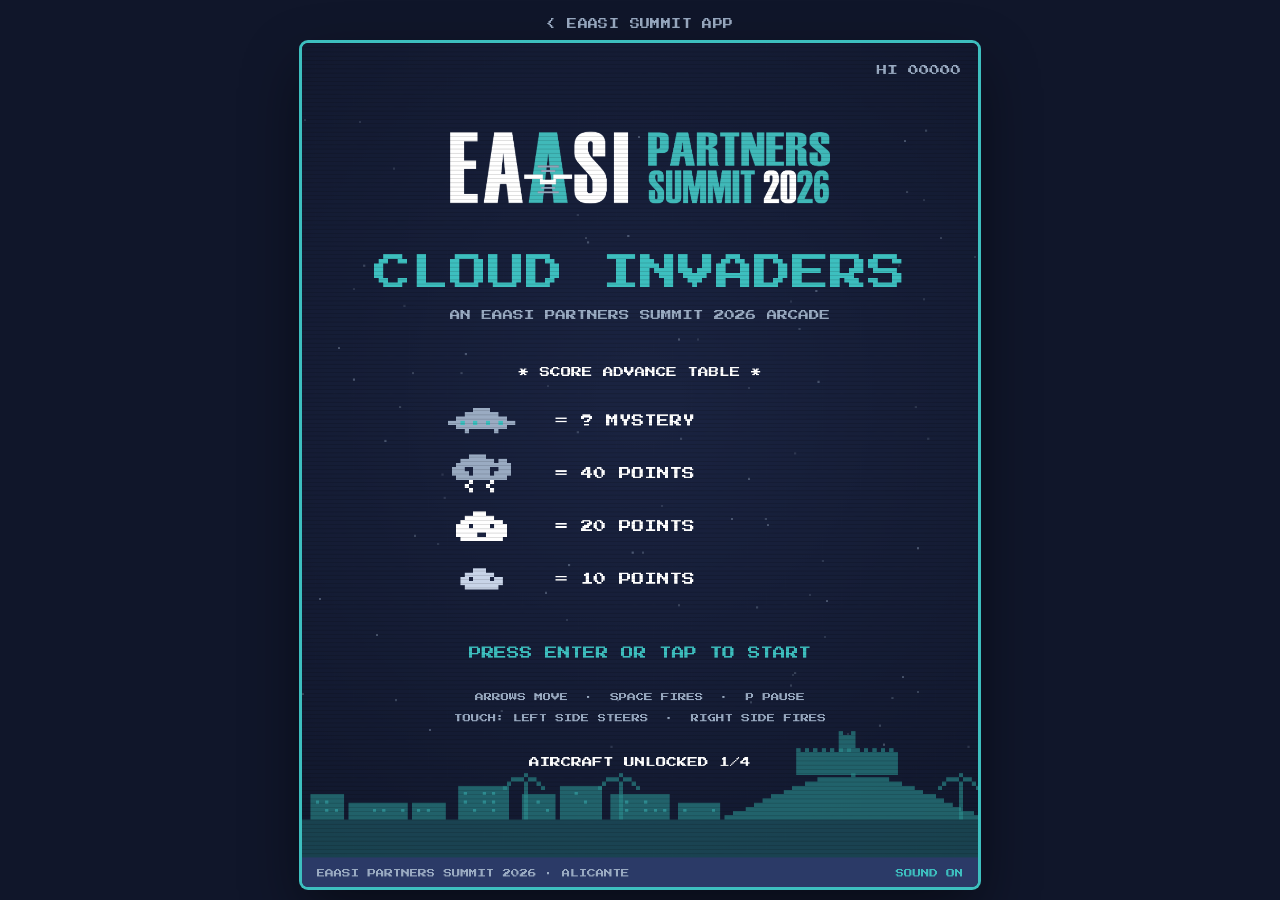
==== commit 675d1f22: "Cloud Invaders: touch controls with separate steer and fire zones On phones the aircraft no longer f" ====
--- a/play/index.html
+++ b/play/index.html
@@ -47,7 +47,7 @@
 <div class="wrap" id="wrap">
   <a class="back" id="back" href="/">&lt; EAASI SUMMIT APP</a>
   <div class="stage" id="stage">
-  <canvas id="game" tabindex="0" aria-label="Cloud Invaders, an EAASI Partners Summit 2026 arcade game. Arrow keys move, Space fires, Enter starts. On touch screens, drag to steer; the aircraft fires automatically."></canvas>
+  <canvas id="game" tabindex="0" aria-label="Cloud Invaders, an EAASI Partners Summit 2026 arcade game. Arrow keys move, Space fires, Enter starts. On touch screens, drag on the left half to steer and touch the right half to fire."></canvas>
   <form class="lb-form" id="lbForm" hidden autocomplete="off">
     <label for="lbName">NEW SCORE! ENTER YOUR NAME FOR THE TOP PILOTS BOARD</label>
     <input id="lbName" name="name" maxlength="14" required spellcheck="false" placeholder="YOUR NAME">
@@ -289,7 +289,9 @@
 
 // ---------------------------------------------------------------- input
 const keys = { left:false, right:false, fire:false };
-const touch = { active:false, x:W / 2 };
+const touch = { active:false, x:W / 2 };          // mouse: drag steers (absolute) and fires
+// Touch screens: left half steers by relative drag, right half fires (hold = repeat, tap = one shot)
+const pad2 = { steerId:null, lastX:0, dx:0, fire:new Set(), queued:false, used:false };
 let paused = false;
 
 // ---------------------------------------------------------------- game state
@@ -412,9 +414,14 @@
   else {
     let mv = (keys.right ? 1 : 0) - (keys.left ? 1 : 0);
     if (touch.active) { const d = touch.x - g.px; mv = Math.abs(d) < 3 ? 0 : Math.sign(d) * Math.min(1, Math.abs(d) / 24); }
-    g.px = clamp(g.px + mv * pl.speed * dt, 34, W - 34);
+    // touch drag: plane follows the finger 1.5x, but never faster than the aircraft can fly (fair leaderboard)
+    const lim = pl.speed * dt, want = pad2.dx * 1.5, step = clamp(want, -lim, lim);
+    pad2.dx = pad2.steerId === null ? 0 : (want - step) / 1.5;
+    const nx = g.px + mv * pl.speed * dt + step;
+    if (nx < 34 || nx > W - 34) pad2.dx = 0;
+    g.px = clamp(nx, 34, W - 34);
     g.cool -= dt; g.inv -= dt;
-    if ((keys.fire || touch.active) && g.cool <= 0 && g.shots.length + pl.beams <= pl.maxBul) fire();
+    if ((keys.fire || touch.active || pad2.fire.size || pad2.queued) && g.cool <= 0 && g.shots.length + pl.beams <= pl.maxBul) { fire(); pad2.queued = false; }
   }
 
   // LiDAR pulses
@@ -485,6 +492,17 @@
     text(g.pl.short, W - 16, 52, 8, C.steel, "right");
   }
 }
+function drawTouchPad() {
+  if (!pad2.used || state !== "play" || paused) return;
+  const y = GROUND + 30, on = pad2.fire.size > 0, st2 = pad2.steerId !== null;
+  ctx.globalAlpha = .9;
+  ctx.fillStyle = "rgba(16,22,42,.55)"; ctx.fillRect(W / 2 - 1, GROUND + 4, 2, FOOT - GROUND - 8);
+  text("< DRAG TO STEER >", W / 4, y, 10, st2 ? C.teal : C.peri);
+  ctx.fillStyle = on ? C.teal : "rgba(16,22,42,.7)"; ctx.fillRect(W * 3 / 4 - 70, y - 17, 140, 34);
+  ctx.strokeStyle = C.teal; ctx.lineWidth = 2; ctx.strokeRect(W * 3 / 4 - 70, y - 17, 140, 34);
+  text("FIRE", W * 3 / 4, y, 12, on ? C.navy : C.teal);
+  ctx.globalAlpha = 1;
+}
 function drawFooter() {
   text(save.mute ? "SOUND OFF" : "SOUND ON", W - 14, FOOT + 15, 8, save.mute ? C.steel : C.teal, "right");
   hits.push({ x:W - 120, y:FOOT, w:120, h:H - FOOT, action:() => { save.mute = !save.mute; persist(); if (!save.mute) SFX.blip(); } });
@@ -537,7 +555,7 @@
   }
   if (blink()) text("PRESS ENTER OR TAP TO START", W / 2, 578, 12, C.teal);
   text("ARROWS MOVE  ·  SPACE FIRES  ·  P PAUSE", W / 2, 620, 8, C.steel);
-  text("TOUCH: DRAG TO STEER, AUTO-FIRE", W / 2, 640, 8, C.steel);
+  text("TOUCH: LEFT SIDE STEERS  ·  RIGHT SIDE FIRES", W / 2, 640, 8, C.steel);
   const n = PLANES.filter((p, i) => isUnlocked(i)).length;
   text(`AIRCRAFT UNLOCKED ${n}/${PLANES.length}`, W / 2, 682, 10, C.white);
   hits.push({ x:0, y:0, w:W, h:FOOT, action:goHangar });
@@ -685,6 +703,7 @@
     ctx.fillStyle = "rgba(16,22,42,.75)"; ctx.fillRect(0, 0, W, FOOT);
     text("PAUSED", W / 2, 360, 28, C.teal); text("PRESS P OR TAP TO RESUME", W / 2, 410, 10, C.white);
   }
+  drawTouchPad();
   drawFooter();
   // CRT scanlines
   ctx.fillStyle = "rgba(0,0,0,.12)";
@@ -730,14 +749,28 @@
   const p = toLogical(e);
   if (paused) { paused = false; return; }
   const h = [...hits].reverse().find(h => p.x >= h.x && p.x <= h.x + h.w && p.y >= h.y && p.y <= h.y + h.h);
-  if (state === "play" && !(h && p.y > FOOT)) { touch.active = true; touch.x = p.x; cv.setPointerCapture(e.pointerId); return; }
+  if (state === "play" && !(h && p.y > FOOT)) {
+    cv.setPointerCapture(e.pointerId);
+    if (e.pointerType === "mouse") { touch.active = true; touch.x = p.x; return; }
+    pad2.used = true;
+    if (p.x < W / 2 && pad2.steerId === null) { pad2.steerId = e.pointerId; pad2.lastX = p.x; }
+    else { pad2.fire.add(e.pointerId); pad2.queued = true; }
+    return;
+  }
   if (h) h.action();
 });
-cv.addEventListener("pointermove", e => { if (touch.active) touch.x = toLogical(e).x; });
-const endTouch = () => { touch.active = false; };
+cv.addEventListener("pointermove", e => {
+  if (e.pointerType === "mouse") { if (touch.active) touch.x = toLogical(e).x; return; }
+  if (e.pointerId === pad2.steerId) { const x = toLogical(e).x; pad2.dx += x - pad2.lastX; pad2.lastX = x; }
+});
+const endTouch = e => {
+  if (e.pointerType === "mouse") { touch.active = false; return; }
+  if (e.pointerId === pad2.steerId) pad2.steerId = null;
+  pad2.fire.delete(e.pointerId);
+};
 cv.addEventListener("pointerup", endTouch); cv.addEventListener("pointercancel", endTouch);
 document.addEventListener("visibilitychange", () => { if (document.hidden && state === "play") paused = true; });
-addEventListener("blur", () => { keys.left = keys.right = keys.fire = false; touch.active = false; });
+addEventListener("blur", () => { keys.left = keys.right = keys.fire = false; touch.active = false; pad2.steerId = null; pad2.fire.clear(); pad2.queued = false; });
 
 new ResizeObserver(resize).observe(wrap);
 resize();
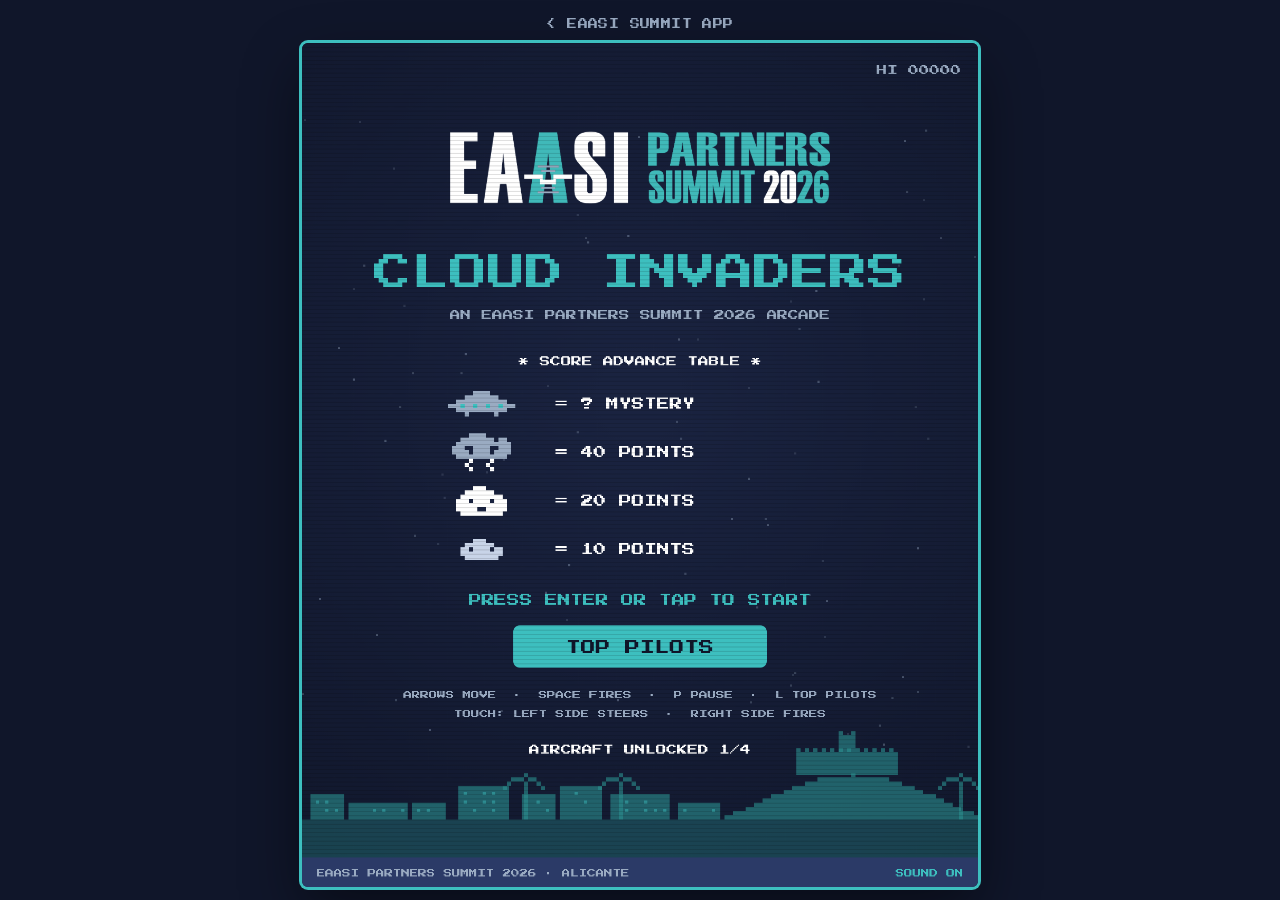
==== commit 67206f5d: "Cloud Invaders: Top Pilots button on the start screen opens a ranking screen Co-Authored-By: Claude " ====
--- a/play/index.html
+++ b/play/index.html
@@ -81,8 +81,8 @@
   if (!LB_ON) return;
   try {
     const r = await fetch(`${LEADERBOARD.url}/rest/v1/scores?select=id,name,score,wave,plane&order=score.desc,created_at.asc&limit=10`, { headers:lbHeaders() });
-    if (r.ok) lb.top = await r.json();
-  } catch (e) {}
+    if (r.ok) { lb.top = await r.json(); lb.failed = false; } else lb.failed = true;
+  } catch (e) { lb.failed = true; }
 }
 async function lbSubmit(name, score, wave, plane) {
   const r = await fetch(`${LEADERBOARD.url}/rest/v1/rpc/submit_score`, {
@@ -545,20 +545,33 @@
   if (LB_ON && lb.top && lb.top.length && Math.floor(clock / 7) % 2 === 1) {
     drawBoard(300, null);
   } else {
-  text("* SCORE ADVANCE TABLE *", W / 2, 312, 10, C.white);
+  text("* SCORE ADVANCE TABLE *", W / 2, 302, 10, C.white);
   const rows = [["jammer", "= ? MYSTERY"], ["storm", "= 40 POINTS"], ["cumulus", "= 20 POINTS"], ["small", "= 10 POINTS"]];
   rows.forEach(([k, l], i) => {
-    const y = 358 + i * 50, sp = SPR[k][Math.floor(clock * 2) % 2];
+    const y = 342 + i * 46, sp = SPR[k][Math.floor(clock * 2) % 2];
     ctx.drawImage(sp, W / 2 - 150 - sp.width / 2, y - sp.height / 2);
     text(l, W / 2 - 80, y, 12, C.white, "left");
   });
   }
-  if (blink()) text("PRESS ENTER OR TAP TO START", W / 2, 578, 12, C.teal);
-  text("ARROWS MOVE  ·  SPACE FIRES  ·  P PAUSE", W / 2, 620, 8, C.steel);
-  text("TOUCH: LEFT SIDE STEERS  ·  RIGHT SIDE FIRES", W / 2, 640, 8, C.steel);
+  if (blink()) text("PRESS ENTER OR TAP TO START", W / 2, 528, 12, C.teal);
+  text("ARROWS MOVE  ·  SPACE FIRES  ·  P PAUSE  ·  L TOP PILOTS", W / 2, 618, 8, C.steel);
+  text("TOUCH: LEFT SIDE STEERS  ·  RIGHT SIDE FIRES", W / 2, 636, 8, C.steel);
   const n = PLANES.filter((p, i) => isUnlocked(i)).length;
-  text(`AIRCRAFT UNLOCKED ${n}/${PLANES.length}`, W / 2, 682, 10, C.white);
+  text(`AIRCRAFT UNLOCKED ${n}/${PLANES.length}`, W / 2, 670, 10, C.white);
   hits.push({ x:0, y:0, w:W, h:FOOT, action:goHangar });
+  if (LB_ON) button("TOP PILOTS", W / 2 - 120, 552, 240, 40, true, goBoard);
+}
+
+function drawBoardScreen() {
+  text("TOP PILOTS", W / 2, 92, 24, C.teal);
+  text("THE 10 BEST SCORES AT THE SUMMIT", W / 2, 126, 8, C.steel);
+  if (lb.top) drawBoard(130, lb.myId, false);
+  else text(lb.failed ? "COULD NOT LOAD THE RANKING. CHECK THE CONNECTION." : "LOADING...", W / 2, 240, 10, C.white);
+  text(`YOUR HI-SCORE ${pad(save.hi)}`, W / 2, 440, 10, C.white);
+  if (lb.rank && lb.rank > 10) text(`YOUR LAST RANK: #${lb.rank}`, W / 2, 466, 10, C.teal);
+  button("BACK", W / 2 - 250, 670, 230, 44, true, goTitle);
+  button("PLAY", W / 2 + 20, 670, 230, 44, true, goHangar);
+  text("ESC BACK  ·  ENTER PLAY", W / 2, 738, 8, C.white);
 }
 
 function drawHangar() {
@@ -629,8 +642,8 @@
   text("ARROWS CHOOSE  ·  ENTER CONFIRM", W / 2, 670, 8, C.steel, "center", a);
 }
 
-function drawBoard(y0, hiId) {
-  text("* TOP PILOTS *", W / 2, y0 + 12, 12, C.teal);
+function drawBoard(y0, hiId, heading = true) {
+  if (heading) text("* TOP PILOTS *", W / 2, y0 + 12, 12, C.teal);
   const rows = lb.top || [];
   if (!rows.length) { text("NO SCORES YET. BE THE FIRST!", W / 2, y0 + 60, 10, C.white); return; }
   rows.slice(0, 10).forEach((r, i) => {
@@ -697,8 +710,9 @@
   ctx.imageSmoothingEnabled = false;
   if (state === "title") drawTitle();
   else if (state === "hangar") drawHangar();
+  else if (state === "board") drawBoardScreen();
   else { drawHUD(); drawWorld(); if (state === "clear") drawClear(); if (state === "over") drawOver(); }
-  if (state === "title" || state === "hangar") text("HI " + pad(save.hi), W - 16, 26, 10, C.steel, "right");
+  if (state === "title" || state === "hangar" || state === "board") text("HI " + pad(save.hi), W - 16, 26, 10, C.steel, "right");
   if (paused) {
     ctx.fillStyle = "rgba(16,22,42,.75)"; ctx.fillRect(0, 0, W, FOOT);
     text("PAUSED", W / 2, 360, 28, C.teal); text("PRESS P OR TAP TO RESUME", W / 2, 410, 10, C.white);
@@ -711,10 +725,12 @@
 }
 
 // ---------------------------------------------------------------- flow
+function goBoard() { state = "board"; st = 0; SFX.blip(); lbRefresh(); }
+function goTitle() { state = "title"; st = 0; SFX.blip(); }
 function goHangar() { form.hidden = true; state = "hangar"; st = 0; SFX.blip(); lbRefresh(); }
 function primary() {
   if (paused) { paused = false; return; }
-  if (state === "title") goHangar();
+  if (state === "title" || state === "board") goHangar();
   else if (state === "hangar") { if (isUnlocked(sel)) newGame(); else SFX.nope(); }
   else if (state === "over" && st > 1 && g.lbDone) goHangar();
   else if (state === "clear" && g.picking && st >= 1.2) choosePlane(g.pickSel);
@@ -730,6 +746,8 @@
     if (e.code === "ArrowUp" || e.code === "ArrowDown" || e.code === "KeyW" || e.code === "KeyS") { sel = (sel + 2) % 4; SFX.blip(); return; }
     if (e.code === "Escape") { state = "title"; st = 0; return; }
   }
+  if (state === "title" && e.code === "KeyL" && LB_ON) { goBoard(); return; }
+  if (state === "board" && e.code === "Escape") { goTitle(); return; }
   if (state === "clear" && g && !e.repeat) {
     if (g.picking) {
       if (e.code === "ArrowLeft" || e.code === "KeyA") { movePick(-1); return; }
@@ -782,7 +800,7 @@
   requestAnimationFrame(loop);
 }
 if (document.fonts && document.fonts.load) document.fonts.load(`12px ${FONT}`).then(() => { bgLayer = buildBackground(); }).catch(() => {});
-lbRefresh(); setInterval(() => { if (state === "title") lbRefresh(); }, 60000);
+lbRefresh(); setInterval(() => { if (state === "title" || state === "board") lbRefresh(); }, 60000);
 requestAnimationFrame(loop);
 cv.focus({ preventScroll:true });
 })();
